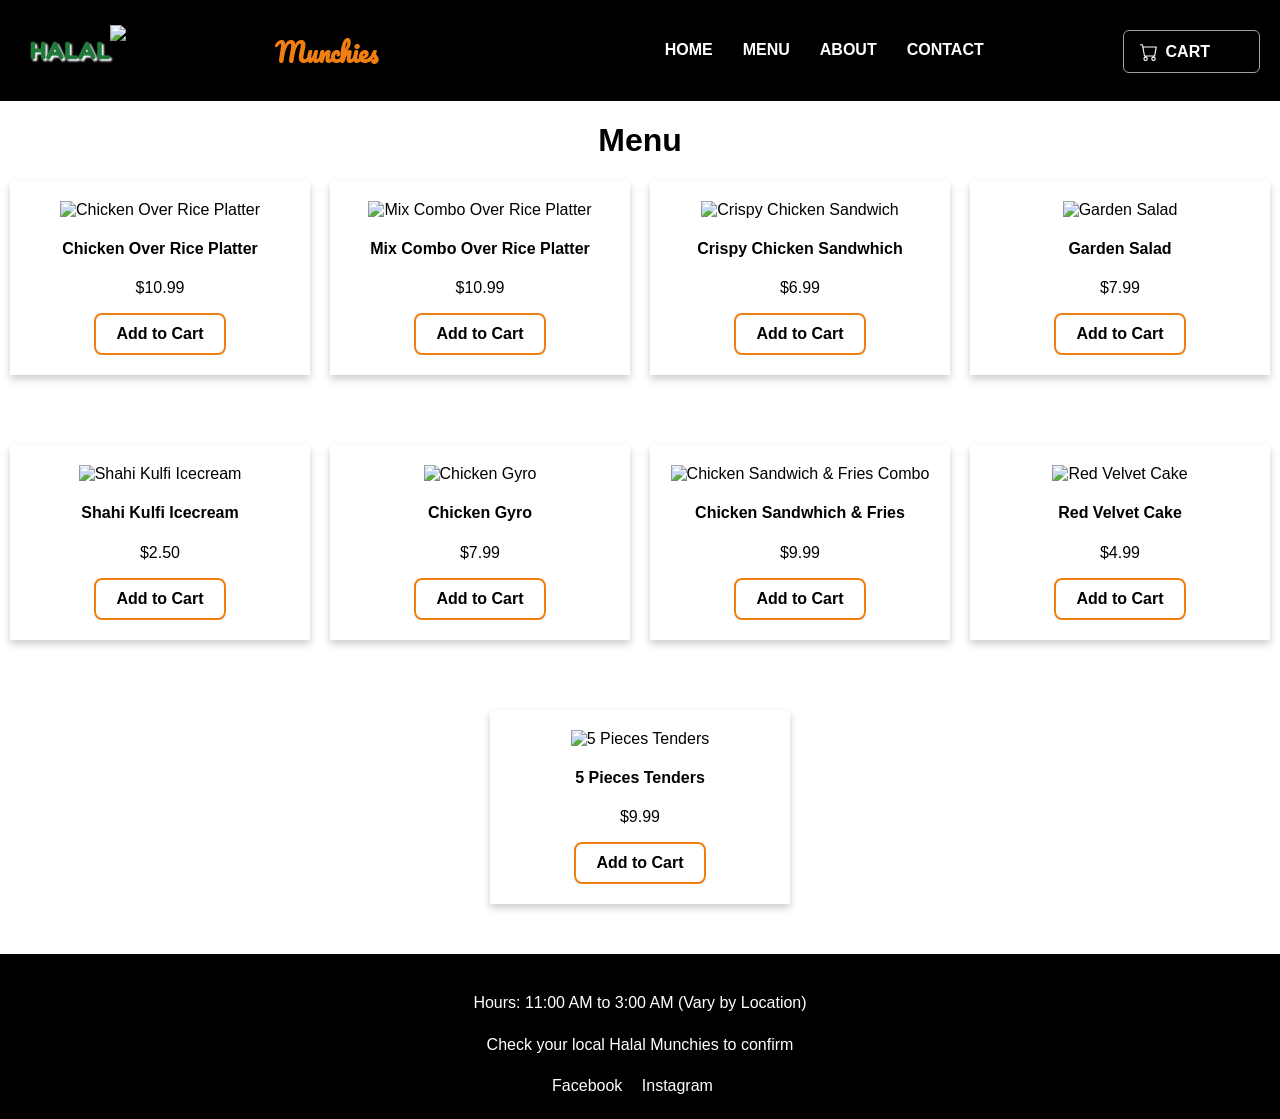
==== menu.html @ 19b65c73 "Hw 2" ====
<!DOCTYPE html>
<html>
<head>
<meta charset="UTF-8">
<meta name="viewport" content="width=device-width, initial-scale=1.0">
<title>Menu</title>
<link rel="stylesheet" href="style.css">
<link href="https://fonts.googleapis.com/css2?family=Fredoka:wght@600&display=swap" rel="stylesheet">
<link href="https://fonts.googleapis.com/css2?family=Pacifico&display=swap" rel="stylesheet">

</head>

<body>

<header>
<div class="brand">
  <h1 class="halal">HALAL</h1>
  <img src="image/Halal munchies logo.png" alt="Halal Munchies Logo" class ="logo">
  <h1 class="munchies">Munchies</h1>
</div>

<button class="nav-toggle" onclick="toggleNav()">&#9776;</button>

<nav style="display:flex;align-items:center;margin:0 auto;">
<a href="index.html">HOME</a>
<a href="menu.html">MENU</a>
<a href="about.html">ABOUT</a>
<a href="contact.html">CONTACT</a>
</nav>

<button class="cart-btn" onclick="openCart()"> 
  <svg xmlns="http://www.w3.org/2000/svg" width="16" height="16" fill="currentColor" class="bi bi-cart" viewBox="0 0 16 16">
  <path d="M0 1.5A.5.5 0 0 1 .5 1H2a.5.5 0 0 1 .485.379L2.89 3H14.5a.5.5 0 0 1 .491.592l-1.5 8A.5.5 0 0 1 13 12H4a.5.5 0 0 1-.491-.408L2.01 3.607 1.61 2H.5a.5.5 0 0 1-.5-.5M3.102 4l1.313 7h8.17l1.313-7zM5 12a2 2 0 1 0 0 4 2 2 0 0 0 0-4m7 0a2 2 0 1 0 0 4 2 2 0 0 0 0-4m-7 1a1 1 0 1 1 0 2 1 1 0 0 1 0-2m7 0a1 1 0 1 1 0 2 1 1 0 0 1 0-2"/>
  </svg>
  CART 
  <span class="cart-count">0</span>
</button>
</header>

<div id="cartPanel" class="cart-panel">
  <div class="cart-header">
    <h2>ORDER SUMMARY</h2>
    <span onclick="closeCart()" class="close-btn">✖</span>
  </div>

  <div id="cartItems" class="cart-items">
    <p class="empty">Your cart is empty</p>
  </div>

  <div class="cart-footer">
    <p>Total: $<span id="total">0.00</span></p>
    <button class="checkout">Proceed to Checkout</button>
    <button style="background-color: rgba(143, 0, 0, 0.479);" onclick="clearCart()">Clear Cart</button>
  </div>
  </div>
</div>

<h1>Menu</h1>

<div class="card-wrapper">
<div class="card">
  <img src="image/chicken over rice platter.png" alt="Chicken Over Rice Platter">
  <div class="container">
    <h4><b>Chicken Over Rice Platter</b></h4> 
    <p>$10.99</p> 
    <button class="addbutton" onclick="addToCart('Chicken Over Rice Platter', 10.99)">Add to Cart</button>
  </div>
</div>

<div class="card">
  <img src="image/combo platter.png" alt="Mix Combo Over Rice Platter">
  <div class="container">
    <h4><b>Mix Combo Over Rice Platter</b></h4> 
    <p>$10.99</p> 
    <button class="addbutton" onclick="addToCart('Mix Combo Over Rice Platter', 10.99)">Add to Cart</button>
  </div>
</div>

<div class="card">
  <img src="image/chicken cheese burger.png" alt="Crispy Chicken Sandwich">
  <div class="container">
    <h4><b>Crispy Chicken Sandwhich</b></h4> 
    <p>$6.99</p> 
    <button class="addbutton" onclick="addToCart('Crispy Chicken Sandwhich', 6.99)">Add to Cart</button>
  </div>
</div>

<div class="card">
  <img src="image/Garden salad.png" alt="Garden Salad">
  <div class="container">
    <h4><b>Garden Salad</b></h4> 
    <p>$7.99</p> 
    <button class="addbutton" onclick="addToCart('Garden Salad', 7.99)">Add to Cart</button>
  </div>
</div>

<div class="card">
  <img src="image/icecream.png" alt="Shahi Kulfi Icecream" style="height: 210px;">
  <div class="container">
    <h4><b>Shahi Kulfi Icecream</b></h4> 
    <p>$2.50</p> 
    <button class="addbutton" onclick="addToCart('Shahi Kulfi Icecream', 2.50)">Add to Cart</button>
  </div>
</div>

<div class="card">
  <img src="image/chicken gyro.png" alt="Chicken Gyro">
  <div class="container">
    <h4><b>Chicken Gyro</b></h4> 
    <p>$7.99</p> 
    <button class="addbutton" onclick="addToCart('Chicken Gyro', 7.99)">Add to Cart</button>
  </div>
</div>

<div class="card">
  <img src="image/chicken sandwhich combo.jpeg" alt="Chicken Sandwich & Fries Combo">
  <div class="container">
    <h4><b>Chicken Sandwhich & Fries</b></h4> 
    <p>$9.99</p> 
    <button class="addbutton" onclick="addToCart('Chicken Sandwhich & Fries', 9.99)">Add to Cart</button>
  </div>
</div>

<div class="card">
  <img src="image/red velvet.jpeg" alt="Red Velvet Cake" style="height: 210px;">
  <div class="container">
    <h4><b>Red Velvet Cake</b></h4> 
    <p>$4.99</p> 
    <button class="addbutton" onclick="addToCart('Red Velvet Cake', 4.99)">Add to Cart</button>
  </div>
</div>

<div class="card">
  <img src="image/tenders.png" alt="5 Pieces Tenders">
  <div class="container">
    <h4><b>5 Pieces Tenders</b></h4> 
    <p>$9.99</p> 
    <button class="addbutton" onclick="addToCart('5 Pieces Tenders', 9.99)">Add to Cart</button>
  </div>
</div>
</div> 

<footer>
<p> Hours: 11:00 AM to 3:00 AM (Vary by Location)</p>
<p> Check your local Halal Munchies to confirm </p>
<a href="https://www.facebook.com/halalmunchiesny/">Facebook</a>
<a href="https://www.instagram.com/halalmunchies786/?hl=en">Instagram</a>
</footer>

<script>
function toggleNav() {
  const nav = document.querySelector('nav');
  nav.classList.toggle('open');
}

const navLinks = document.querySelectorAll('nav a');
navLinks.forEach(link =>
  link.addEventListener('click', () => document.querySelector('nav').classList.remove('open'))
);

let cart = [];
function openCart(){ document.getElementById("cartPanel").classList.add("open"); }
function closeCart(){ document.getElementById("cartPanel").classList.remove("open"); }

function addToCart(name, price){
  let item = cart.find(i => i.name === name);
  if(item){ item.quantity++; } 
  else { cart.push({name, price, quantity:1}); }
  updateCart();
}

function removeFromCart(name){
  cart = cart.filter(i => i.name !== name);
  updateCart();
}

function clearCart(){ cart=[]; updateCart(); }

function increaseQuantity(name){
  let item = cart.find(i => i.name === name);
  if(item){ item.quantity++; updateCart(); }
}

function decreaseQuantity(name){
  let item = cart.find(i => i.name === name);
  if(item){ 
    if(item.quantity>1){ item.quantity--; } 
    else { removeFromCart(name); }
    updateCart();
  }
}

function updateCart(){
  const cartItems = document.getElementById("cartItems");
  const totalDisplay = document.getElementById("total");
  const countDisplay = document.querySelector(".cart-count");

  cartItems.innerHTML="";
  let total=0;
  let totalItems=0;

  if(cart.length===0){
    cartItems.innerHTML="<p class='empty'>Your cart is empty</p>";
    if(totalDisplay) totalDisplay.textContent="0.00";
    countDisplay.classList.remove("visible");
    countDisplay.textContent="0";
    return;
  }

  cart.forEach(item => {
  total += item.price * item.quantity;
  totalItems += item.quantity;

  const div = document.createElement("div");
  div.classList.add("cart-item");
  div.innerHTML = `
    <div class="cart-item-info">
      <p>${item.name}</p>
    </div>
    <div class="cart-item-right">
      <div class="cart-item-price">$${item.price.toFixed(2)}</div>
      <div class="quantity-controls">
        <button onclick="decreaseQuantity('${item.name}')">−</button>
        <span>${item.quantity}</span>
        <button onclick="increaseQuantity('${item.name}')">+</button>
      </div>
      <button class="remove-btn" onclick="removeFromCart('${item.name}')">Remove</button>
    </div>
  `;
  cartItems.appendChild(div);
});

  countDisplay.textContent = totalItems;
  countDisplay.classList.add("visible");
  if(totalDisplay) totalDisplay.textContent = total.toFixed(2);
}
</script>
</body>
</html>
---- style.css ----
* { 
  box-sizing: border-box; 
}

html,body {
    font-family: Arial;
    margin: 0;
    padding: 0;
    overflow-x: hidden;  
    min-height: 100vh;
    scroll-behavior:smooth;
  }

header {
    display: flex;
    align-items: center;
    justify-content: space-between;   
    position: relative;
    top: 0;
    left: 0;
    width: 100%;
    background-color: black;
    padding: 10px;
    z-index: 1000;
    flex-wrap: wrap;
}

.brand {
    display: flex;
    align-items: center;                        
}

.munchies {
    font-family: 'Pacifico', cursive;
    font-size: 25px;
    color: #f07f13;
    margin-top: 20px;
    margin-right: auto;
}

.halal {
    font-family: 'Fredoka', sans-serif;
    font-size: 25px;
    color: #1f7a3b;
    margin-left: 20px;
    position: relative;
    text-shadow: 2px 2px 2px rgb(255, 255, 255);
}

.cart-panel {
  position: fixed;
  top: 0;
  right: -100%;
  width: 400px;
  height: 100%;
  background-color: #ffffff;                        
  transition: right 0.3s ease;
  display: flex;
  flex-direction: column;
  z-index: 1000;
  font-family: 'Fredoka', sans-serif;
}

.empty{
  text-align: center;
  color: #1f7a3b;
  font-size: 25px;
}

.cart-panel.open {
  right: 0;
}

.cart-header {
  background-color: #f07f13;
  border: 5px solid #090101;
  color: rgb(0, 0, 0);
  padding: 15px;
  display: flex;
  justify-content: space-between;
}

.cart-items { 
  flex: 1; 
  padding: 15px; 
  overflow-y: auto; 
  display: flex; 
  flex-direction: column; 
  gap: 10px; 
}

.cart-items > .cart-item {
  display: flex;
  justify-content: space-between;
  align-items: flex-start;
  background-color: #1f7a3aa3; 
  border-radius: 10px; 
  padding: 15px 20px;
  gap: 10px;
}

.cart-items div p { 
  margin: 0;
  font-size: 16px;
  font-weight: 500;
  color: black;
}

.cart-item-right {
  display: flex;
  flex-direction: column;
  align-items: flex-end; 
  gap: 5px;
}

.cart-item-price {
  font-weight: bold;
  font-size: 20px;
  color: black;
}

.quantity-controls { 
  display: flex;
  align-items: center;
  gap: 5px;
}

.quantity-controls button {
  width: 28px;
  height: 28px;
  background-color: #f07e13b6; 
  border: none; 
  border-radius: 6px; 
  cursor: pointer; 
  color: white; 
  font-weight: bold;
  transition: background 0.2s, transform 0.1s;
}

.quantity-controls button:hover { 
  background-color: #d46f0f; 
  transform: translateY(-1px); 
}

.quantity-controls span { 
  min-width: 20px;
  text-align: center;
  font-weight: 500;
}

.remove-btn { 
  background: black;
  color: #fff;
  border: none;
  padding: 4px 8px;
  border-radius: 4px;
  cursor: pointer;
  font-size: 12px;
  margin-top: 5px;
  transition: background 0.2s;
}

.remove-btn:hover { 
  background-color: #f07f13; 
  color: black;
}

.cart-footer {
  padding: 15px;
  border-top: 1px solid #ccc;
  display: flex;
  flex-direction: row; /* default desktop layout */
  justify-content: space-between;
  align-items: center;
  gap: 10px;
  flex-wrap: wrap; /* allow wrapping on smaller screens */
}

.cart-footer p {
  font-size: 16px;
  margin: 0;
  font-weight: bold;
}

.cart-footer button {
  padding: 10px;
  font-size: 16px;
  border: solid 1px white;
  background-color: black;
  color: white;
  border-radius: 6px;
  cursor: pointer;
  transition: background-color 0.3s, transform 0.2s;
  display: flex;
  flex-direction: column;  
  gap: 10px;
  width: 100%;
}

.cart-footer button:hover {
  background-color: #f07f13;
  color: black;
  transform: translateY(-1px);
}

.close-btn {
  cursor: pointer;
  font-size: 30px;

}
.cart-btn{
  position: absolute;
  top: 30px;  
  right: 20px; 
  z-index: 1100; 
  background: none;
  border: 1px solid rgba(255, 255, 255, 0.628);
  border-radius: 6px;
  cursor: pointer;
  color: white;
  display: flex;
  align-items: center;
  gap: 8px;
  padding: 8px 16px;
  font-weight: bold;
  font-size: 16px;
}

.cart-btn:hover{
  border:1px solid #f07f13;
}
.cart-btn svg {
    width: 18px;      
    height: 18px;
    fill: white;      
}
.cart-count{
  color: #fff;
  background-color: #1f7a3a97;
  width: 25px;
  height: 25px;
  border-radius: 50%;
  display: flex;
  align-items: center;
  justify-content: center;
  opacity: 0;
  transform: scale(0);
  transition: all 0.25s cubic-bezier(.4,0,.2,1);
}

.cart-count.visible{
  opacity:1;
  transform:scale(1);
}

.addbutton {
  display: inline-block;
  padding: 10px 20px;
  border: 2px solid #f07f13; 
  color: rgb(0, 0, 0);
  font-weight: bold;
  font-size: 16px;
  border-radius: 8px;
  cursor: pointer;
  background-color: white;
  transition: background-color 0.3s, transform 0.2s;
}

.addbutton:hover {
  transform: translateY(-2px);
  background-color: #f07f13;
}

.logo {
    height: 50px;
    max-width: 100%;
}

.nav-toggle {
    font-size: 28px;
    color: white;
    background: transparent;
    border: none;
    outline: none;
    -webkit-appearance: none;
    appearance: none;
    display: none; 
    margin-top: 10px;
    padding: 2px;
    line-height: 1;
    z-index: 20;
}

nav {
    display: flex;
}

nav a {
    color: white;
    font-size: 16px;
    padding: 10px 15px;
    text-decoration: none;
    text-align: center;
    font-weight: bold;
    margin: 0; 
}

nav a:hover { 
  background-color: #090101; 
  color: #f07f13; 
}

.hero-image {
    background-image: linear-gradient(rgba(0,0,0,.5),rgba(0,0,0,.5)), url("image/imagess.jpeg");
    height: 500px;
    background-position: center;
    background-repeat: no-repeat;
    background-size: cover;
    position: relative;
    padding:5px;
}
.hero-text {
    position: absolute;
    top: 40%;          
    left: 20%;         
    transform: translate(-50%, -50%);
    color: black;
    text-align: left;
    font-size: larger;       
}

.button {
    text-align: center;
    cursor: pointer; 
    text-decoration: none;
    display: inline-block;
    background-color: rgb(9, 1, 1);
    color: white;
    padding: 10px;
    font-size: large;
    border:1px solid rgba(255, 255, 255, 0.628);
    border-radius:6px;
}
.button:hover { 
  color: white;
  border: none;
  background-color: #f07f13; 
}

h1 { 
  text-align: center; 
}

a { 
  text-decoration: none; color: white; margin-right: 15px; 
}

a:hover { 
  color: #f07f13; 
}

footer {
    background: black;
    color: white;
    text-align: center;
    padding: 20px 0;
    line-height: 1.6;
    margin-top: 0;
}

  .gallery {
    text-align: center;
    padding: 20px;
  }

.slider {
  position: relative;
  width: 90%;
  margin: auto;
}

.viewport {
  overflow: hidden;
}

.slides {
  display: flex;
  transition: transform 0.5s ease-in-out;
}

.slide {
  min-width: 33.33%;
  padding: 10px;
  box-sizing: border-box;
}

.slide img {
  width: 100%;
  height: auto;       
  max-height: 250px;  
  object-fit: cover;
  border-radius: 15px;
  display: block;
}

button.prev, button.next {
  position: absolute;
  top: 50%;
  transform: translateY(-50%);
  width: 48px;
  height: 48px;
  border-radius: 50%;
  background-color: black; 
  color:#f07f13;          
  border: none;
  font-size: 28px;
  cursor: pointer;
  display: flex;
  align-items: center;
  justify-content: center;
  transition: background-color 0.3s ease;
  z-index: 10;
}

button.prev:hover, button.next:hover {
  background-color: transparent; 
  border: 2px solid #090101;
  color: black;              
}

button.prev{
  left: -5px;
}

button.next {
  right: -5px;
}

.dots {
  text-align: center;
  margin-top: 15px;
}

.dot {
  height: 12px;
  width: 12px;
  margin: 5px;
  background: #bbb;
  border-radius: 50%;
  display: inline-block;
  cursor: pointer;
}

.dot.active {
  background: #f07f13;
}

.p1 {
    text-align: center;
    width: 90%;
    margin: 10px auto;
    line-height: 1.9;
}

.card {
  box-shadow: 0 4px 8px 0 rgba(0,0,0,0.2);
  align-items: center;
  display: inline-block;
  gap: 15px;
  text-align: center;
  width: 300px;
  padding: 20px;
  margin-bottom: 50px;
}

.card img { 
  width: 100%; 
  height: auto; 
}

.card:hover {
   box-shadow: 0 8px 16px rgba(0,0,0,0.2); 
  }

iframe {
    width: 100%;
    max-width: 500px;
    height: 300px;
    margin: 20px auto;
    display: block;
}

form {
    display: flex;
    flex-direction: column;
    width: 100%;
    max-width: 500px;
    gap: 20px;
    margin: 20px auto;
}

input, textarea { 
  padding: 15px; width: 100%; 
}

.contact-wrapper {
  display: flex;
  justify-content: center;
  align-items: flex-start;
  gap: 40px;
  max-width: 1100px;
  margin: 40px auto;
  padding: 20px;       
}

.location-section, .contact-section {
  flex: 1;
  min-width: 300px;
  text-align: center;
  margin: 0 auto;
}

.location-section h3, .contact-section h3 {
    margin-bottom: 10px;
}

.card-wrapper{
    display: flex;
    flex-wrap: wrap;
    justify-content: center;
    gap: 20px;
}

.card-wrapper .card,
.contact-wrapper > section {
    display: block;
}

@media (max-width:1024px) {
    .hero-text {
        top: 40%;
        left: 25%;
        transform: translate(-50%, -50%);
        text-align: left;
    }
    .contact-wrapper {
        flex-direction: column;
        align-items: center;
    }

    .location-section,
    .contact-section {
        width: 100%;
    }    

  }

@media (max-width: 900px) {
  .slide { 
    flex: 0 0 calc(100% / 2); 
  }
  .cart-btn {
      right: 5px;
      padding: 5px;
      top: 32px;
      border: none;
    }
}

@media (max-width:768px){
  .contact-wrapper {
    flex-direction: column;
    max-width: 100%;
  }
  
  .location-section, .contact-section {
    min-width: auto;
  }

  .hero-text {
    top: 50%;
    left: 50%;
    transform: translate(-50%, -50%);
    text-align: center;
    color:rgb(232, 225, 216);
  }

  .nav-toggle {
    display: block;
  }

  nav {
    position: absolute;
    top: 100%;
    left: 0;
    width: 100%;
    flex-direction: column;
    background: black;
    max-height: 0;
    overflow: hidden;
    transition: max-height 0.3s ease;
  }

  nav.open {
    max-height: 500px;
  }

  .cart-btn {
    position: absolute;
    top: 40px;
    right: 70px;
    font-size: 14px;
    padding: 6px 12px;
  }

  .cart-count {
    width: 22px;
    height: 22px;
    font-size: 12px;
  }
}

@media (max-width: 600px) {
  .slide { 
    flex: 0 0 100%; 
  }
}

@media (max-width: 480px) {
  .cart-panel {
    width: 100%;
    max-width: 100%;
  }
  .cart-btn {
    padding: 6px;
    font-size: 0;       
    gap: 0;
    width: 50px;        
    height: 50px;
    top:4px;
    right: -10px;
    border: none;
    justify-content: center;
    position: relative; 
  }

  .cart-btn svg {
    width: 30px;
    height: 30px;
    fill: white;
  }

  .cart-count {
    width: 18px;
    height: 18px;
    font-size: 12px;
    line-height: 18px;
    top: -5px;
    right: -5px;
    position: absolute;  
  }

  header {
    justify-content: space-between;
    flex-wrap: nowrap;
    padding: 8px 10px;
  }

  .nav-toggle {
    order: 2;   
  }

  .cart-btn {
    order: 1;   
  }
}

@media (max-width: 375px) {
  .cart-panel {
    width: 100%;
    max-width: 100%;
  }

  .cart-btn {
    width: 38px;
    height: 38px;
    padding: 4px;
    font-size: 0;          
    gap: 0;
    justify-content: center;
    position: relative;   
  }

  .cart-btn svg {
    width: 20px;
    height: 20px;
  }

  .cart-count {
    width: 16px;
    height: 16px;
    font-size: 10px;
    line-height: 16px;
    top: -4px;
    right: -4px;
    position: absolute;
  }

  .nav-toggle {
    margin-left: 8px;       
  }
}
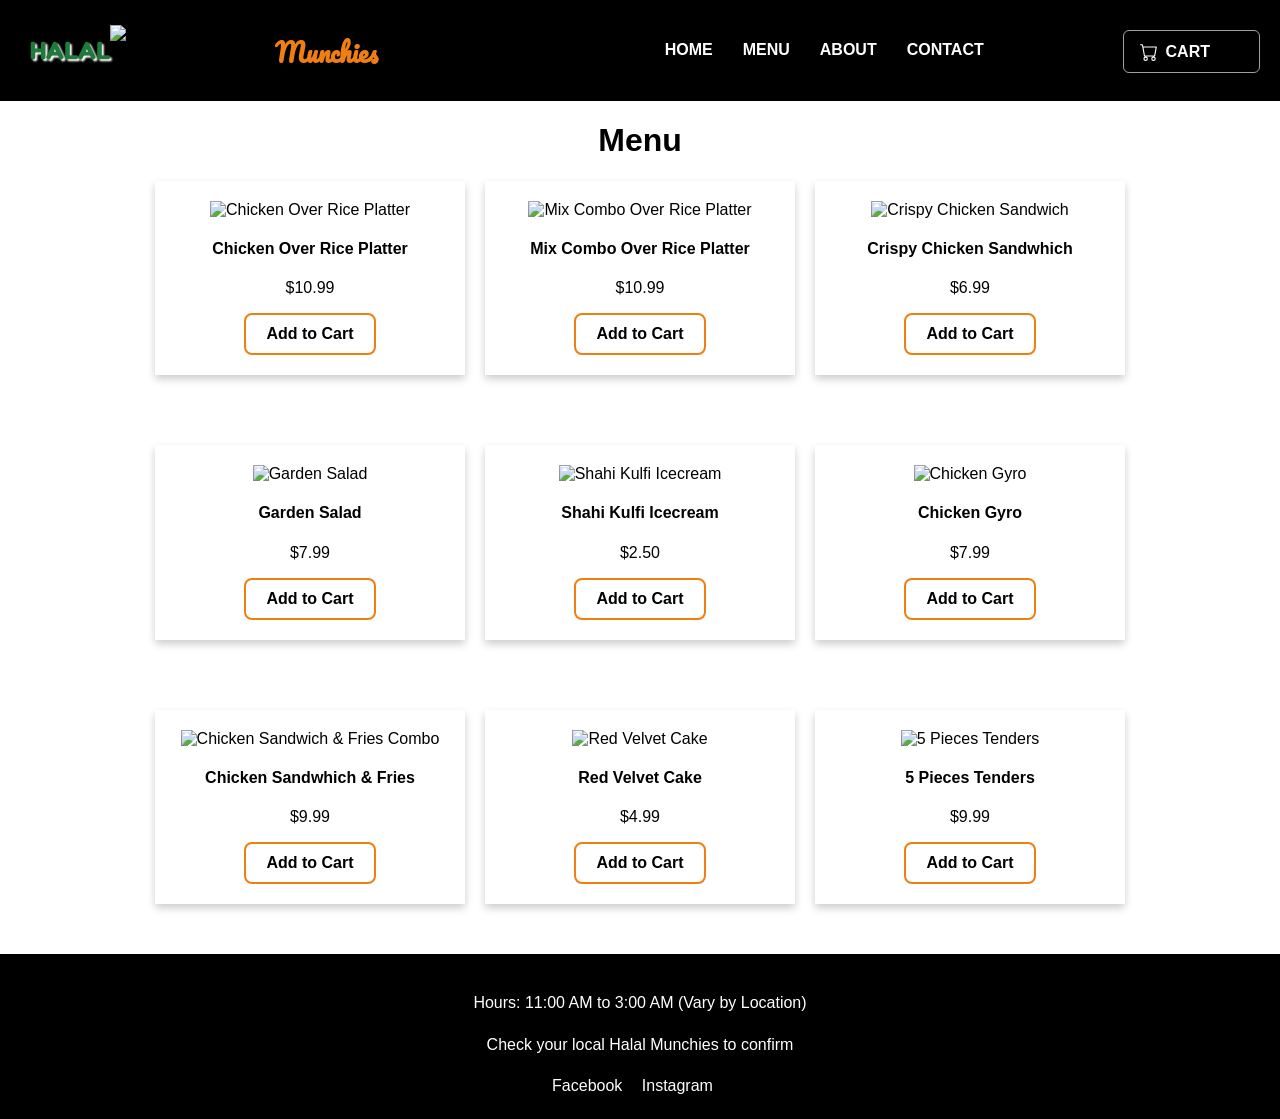
==== commit d050559c: "Hw 2 changes" ====
--- a/menu.html
+++ b/menu.html
@@ -37,6 +37,7 @@
 </button>
 </header>
 
+<main>
 <div id="cartPanel" class="cart-panel">
   <div class="cart-header">
     <h2>ORDER SUMMARY</h2>
@@ -139,6 +140,7 @@
   </div>
 </div>
 </div> 
+</main>
 
 <footer>
 <p> Hours: 11:00 AM to 3:00 AM (Vary by Location)</p>
--- a/style.css
+++ b/style.css
@@ -9,6 +9,8 @@
     overflow-x: hidden;  
     min-height: 100vh;
     scroll-behavior:smooth;
+    display: flex;
+    flex-direction: column;
   }
 
 header {
@@ -169,11 +171,11 @@
   padding: 15px;
   border-top: 1px solid #ccc;
   display: flex;
-  flex-direction: row; /* default desktop layout */
+  flex-direction: row; 
   justify-content: space-between;
   align-items: center;
   gap: 10px;
-  flex-wrap: wrap; /* allow wrapping on smaller screens */
+  flex-wrap: wrap; 
 }
 
 .cart-footer p {
@@ -368,6 +370,10 @@
     margin-top: 0;
 }
 
+main{
+  flex: 1;
+}
+
   .gallery {
     text-align: center;
     padding: 20px;
@@ -468,7 +474,7 @@
   display: inline-block;
   gap: 15px;
   text-align: center;
-  width: 300px;
+  width: 310px;
   padding: 20px;
   margin-bottom: 50px;
 }
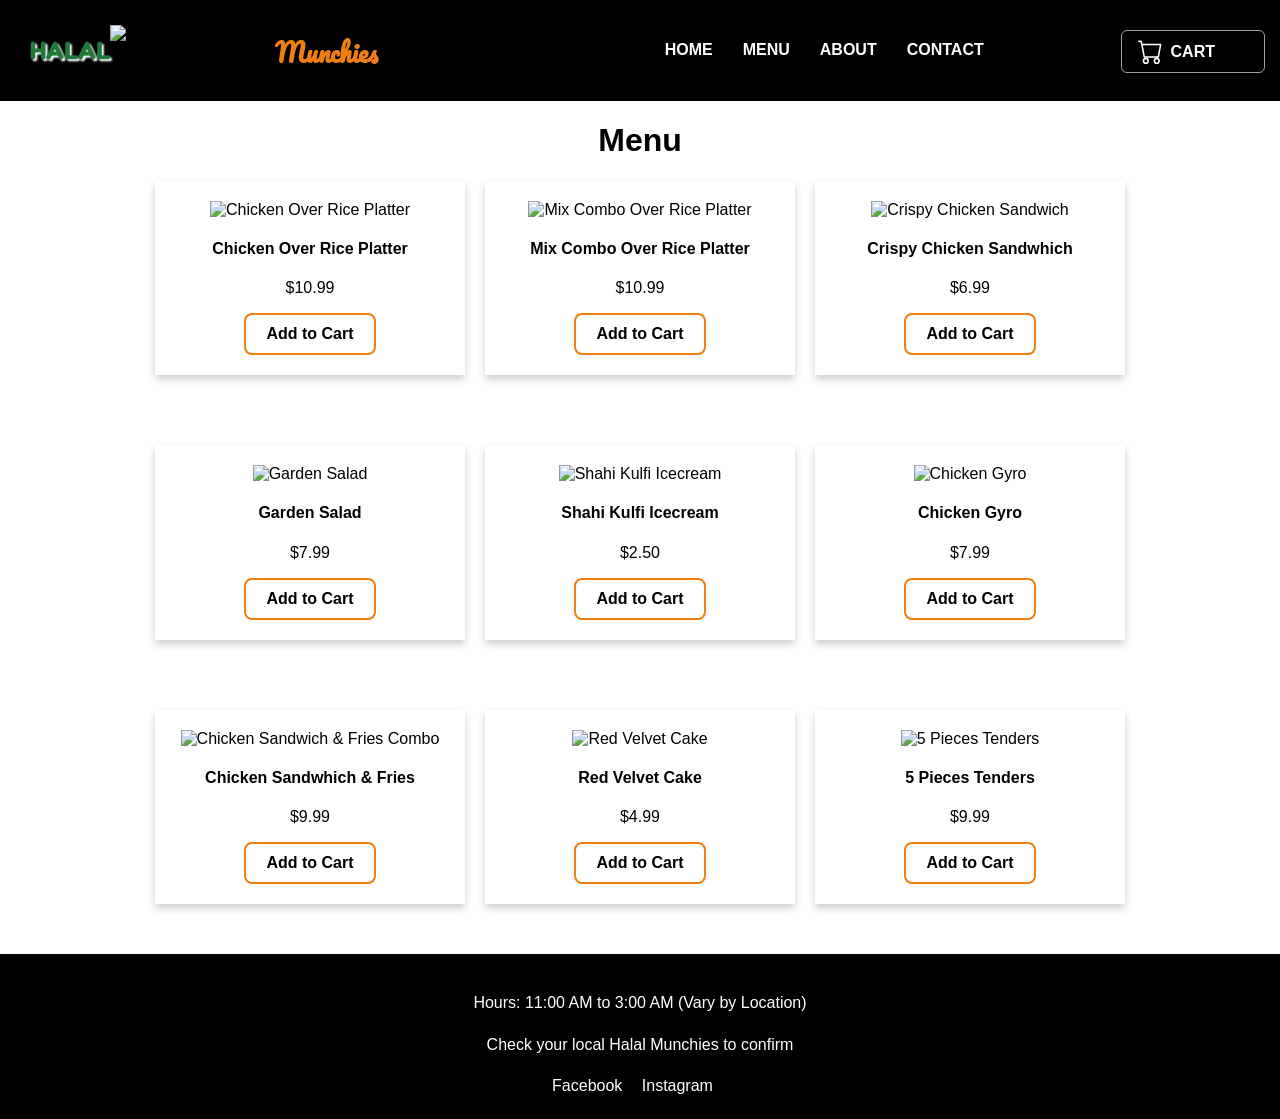
==== commit c378bede: "Hw 2 changes" ====
--- a/menu.html
+++ b/menu.html
@@ -214,21 +214,27 @@
   totalItems += item.quantity;
 
   const div = document.createElement("div");
-  div.classList.add("cart-item");
+  div.className = "cart-item";
+
   div.innerHTML = `
-    <div class="cart-item-info">
+    <div>
       <p>${item.name}</p>
+      <small>$${item.price} each</small>
     </div>
+
     <div class="cart-item-right">
-      <div class="cart-item-price">$${item.price.toFixed(2)}</div>
+      <div class="cart-item-price">$${(item.price * item.quantity).toFixed(2)}</div>
+
       <div class="quantity-controls">
         <button onclick="decreaseQuantity('${item.name}')">−</button>
         <span>${item.quantity}</span>
         <button onclick="increaseQuantity('${item.name}')">+</button>
       </div>
+
       <button class="remove-btn" onclick="removeFromCart('${item.name}')">Remove</button>
     </div>
   `;
+  
   cartItems.appendChild(div);
 });
 
--- a/style.css
+++ b/style.css
@@ -213,7 +213,7 @@
 .cart-btn{
   position: absolute;
   top: 30px;  
-  right: 20px; 
+  right: 15px; 
   z-index: 1100; 
   background: none;
   border: 1px solid rgba(255, 255, 255, 0.628);
@@ -232,8 +232,8 @@
   border:1px solid #f07f13;
 }
 .cart-btn svg {
-    width: 18px;      
-    height: 18px;
+    width: 25px;      
+    height: 25px;
     fill: white;      
 }
 .cart-count{
@@ -565,6 +565,14 @@
   .slide { 
     flex: 0 0 calc(100% / 2); 
   }
+  nav {
+        justify-content:center; 
+        padding-left: 20px;          
+    }
+
+    nav a {
+        margin-left: -10px;          
+    }
   .cart-btn {
       right: 5px;
       padding: 5px;
@@ -613,7 +621,7 @@
 
   .cart-btn {
     position: absolute;
-    top: 40px;
+    top: 35px;
     right: 70px;
     font-size: 14px;
     padding: 6px 12px;
@@ -648,6 +656,7 @@
     border: none;
     justify-content: center;
     position: relative; 
+    gap: 4px;
   }
 
   .cart-btn svg {
@@ -698,17 +707,17 @@
   }
 
   .cart-btn svg {
-    width: 20px;
-    height: 20px;
+    width: 25px;
+    height: 25px;
   }
 
   .cart-count {
-    width: 16px;
-    height: 16px;
+    width: 14px;
+    height: 14px;
     font-size: 10px;
     line-height: 16px;
-    top: -4px;
-    right: -4px;
+    top: -6px;
+    right: 0px;
     position: absolute;
   }
 
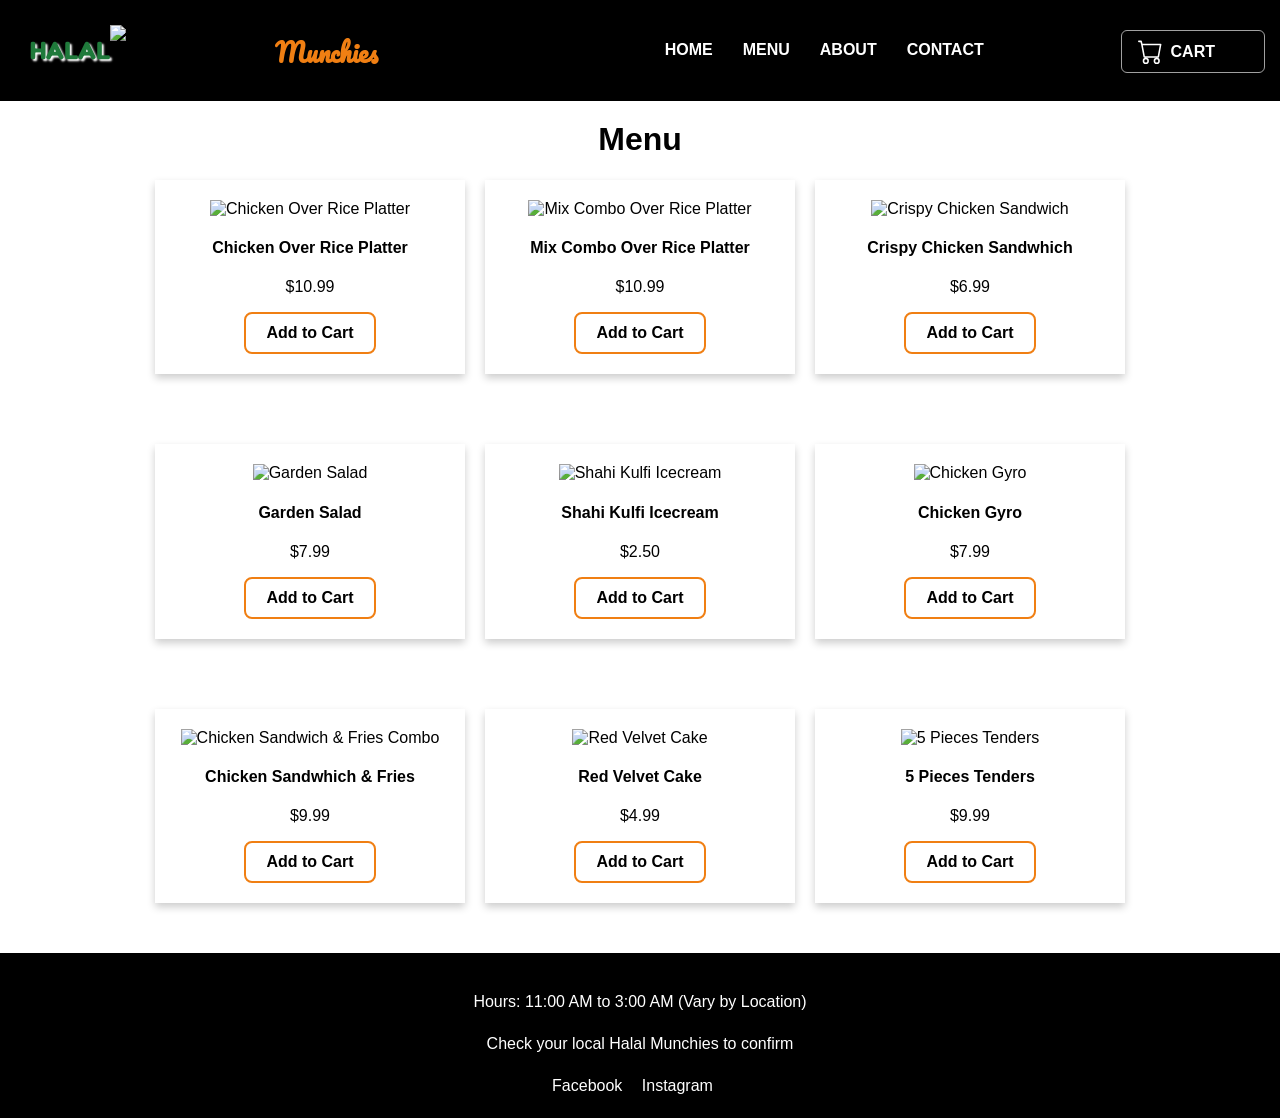
==== commit f6d784b8: "Hw 2 changes" ====
--- a/menu.html
+++ b/menu.html
@@ -140,6 +140,10 @@
   </div>
 </div>
 </div> 
+
+<div id="overlay" onclick="closeCart()"></div>
+
+<div id="cart-notification">Item added to cart!</div>
 </main>
 
 <footer>
@@ -151,97 +155,132 @@
 
 <script>
 function toggleNav() {
-  const nav = document.querySelector('nav');
-  nav.classList.toggle('open');
-}
-
-const navLinks = document.querySelectorAll('nav a');
-navLinks.forEach(link =>
-  link.addEventListener('click', () => document.querySelector('nav').classList.remove('open'))
-);
+      const nav = document.querySelector('nav');
+      nav.classList.toggle('open');
+    }
+
+    const navLinks = document.querySelectorAll('nav a');
+    navLinks.forEach(link =>
+      link.addEventListener('click', () => document.querySelector('nav').classList.remove('open'))
+    );
 
 let cart = [];
-function openCart(){ document.getElementById("cartPanel").classList.add("open"); }
-function closeCart(){ document.getElementById("cartPanel").classList.remove("open"); }
-
-function addToCart(name, price){
+
+function openCart() {
+  document.getElementById("cartPanel").classList.add("open");
+  document.getElementById("overlay").classList.add("show");
+}
+
+function closeCart() {
+  document.getElementById("cartPanel").classList.remove("open");
+  document.getElementById("overlay").classList.remove("show");
+}
+
+function addToCart(name, price) {
   let item = cart.find(i => i.name === name);
-  if(item){ item.quantity++; } 
-  else { cart.push({name, price, quantity:1}); }
+
+  if (item) {
+    item.quantity++;
+  } else {
+    cart.push({ name, price, quantity: 1 });
+  }
+
   updateCart();
-}
-
-function removeFromCart(name){
+  showToast(`${name} added to cart`);
+}
+
+function removeFromCart(name) {
   cart = cart.filter(i => i.name !== name);
   updateCart();
 }
 
-function clearCart(){ cart=[]; updateCart(); }
-
-function increaseQuantity(name){
+function changeQuantity(name, amount) {
   let item = cart.find(i => i.name === name);
-  if(item){ item.quantity++; updateCart(); }
-}
-
-function decreaseQuantity(name){
-  let item = cart.find(i => i.name === name);
-  if(item){ 
-    if(item.quantity>1){ item.quantity--; } 
-    else { removeFromCart(name); }
+
+  if (!item) return;
+
+  item.quantity += amount;
+
+  if (item.quantity <= 0) {
+    removeFromCart(name);
+  } else {
     updateCart();
   }
 }
 
-function updateCart(){
+function clearCart() {
+  cart = [];
+  updateCart();
+}
+
+function updateCart() {
   const cartItems = document.getElementById("cartItems");
   const totalDisplay = document.getElementById("total");
   const countDisplay = document.querySelector(".cart-count");
 
-  cartItems.innerHTML="";
-  let total=0;
-  let totalItems=0;
-
-  if(cart.length===0){
-    cartItems.innerHTML="<p class='empty'>Your cart is empty</p>";
-    if(totalDisplay) totalDisplay.textContent="0.00";
+  let total = 0;
+  let totalItems = 0;
+
+
+  if (cart.length === 0) {
+    cartItems.innerHTML = "<p class='empty'>Your cart is empty</p>";
+    totalDisplay.textContent = "0.00";
+    countDisplay.textContent = "0";
     countDisplay.classList.remove("visible");
-    countDisplay.textContent="0";
     return;
   }
 
+
+  cartItems.innerHTML = "";
+
   cart.forEach(item => {
-  total += item.price * item.quantity;
-  totalItems += item.quantity;
-
-  const div = document.createElement("div");
-  div.className = "cart-item";
-
-  div.innerHTML = `
-    <div>
-      <p>${item.name}</p>
-      <small>$${item.price} each</small>
-    </div>
-
-    <div class="cart-item-right">
-      <div class="cart-item-price">$${(item.price * item.quantity).toFixed(2)}</div>
-
-      <div class="quantity-controls">
-        <button onclick="decreaseQuantity('${item.name}')">−</button>
-        <span>${item.quantity}</span>
-        <button onclick="increaseQuantity('${item.name}')">+</button>
+    total += item.price * item.quantity;
+    totalItems += item.quantity;
+
+    const div = document.createElement("div");
+    div.className = "cart-item";
+
+    div.innerHTML = `
+      <div>
+        <p>${item.name}</p>
       </div>
 
-      <button class="remove-btn" onclick="removeFromCart('${item.name}')">Remove</button>
-    </div>
-  `;
-  
-  cartItems.appendChild(div);
-});
-
+      <div class="cart-item-right">
+        <div class="cart-item-price">
+          $${(item.price * item.quantity).toFixed(2)}
+        </div>
+
+        <div class="quantity-controls">
+          <button onclick="changeQuantity('${item.name}', -1)">−</button>
+          <span>${item.quantity}</span>
+          <button onclick="changeQuantity('${item.name}', 1)">+</button>
+        </div>
+
+        <button class="remove-btn" onclick="removeFromCart('${item.name}')">
+          Remove
+        </button>
+      </div>
+    `;
+
+    cartItems.appendChild(div);
+  });
+
+  totalDisplay.textContent = total.toFixed(2);
   countDisplay.textContent = totalItems;
   countDisplay.classList.add("visible");
-  if(totalDisplay) totalDisplay.textContent = total.toFixed(2);
-}
+}
+
+function showToast(message) {
+  const toast = document.getElementById("cart-notification");
+  toast.textContent = message;
+  toast.classList.add("show");
+
+  setTimeout(() => {
+    toast.classList.remove("show");
+  }, 2000);
+}
+
 </script>
+
 </body>
 </html>
--- a/style.css
+++ b/style.css
@@ -7,17 +7,20 @@
     margin: 0;
     padding: 0;
     overflow-x: hidden;  
-    min-height: 100vh;
     scroll-behavior:smooth;
+  }
+
+  body {
     display: flex;
     flex-direction: column;
+     min-height: 100vh;
   }
 
 header {
     display: flex;
     align-items: center;
     justify-content: space-between;   
-    position: relative;
+    position: fixed;
     top: 0;
     left: 0;
     width: 100%;
@@ -74,12 +77,14 @@
 }
 
 .cart-header {
-  background-color: #f07f13;
-  border: 5px solid #090101;
-  color: rgb(0, 0, 0);
+  background: linear-gradient(135deg, #f07f13, #ff9a2f);
+  border: 2px solid black;
+  color: black;
   padding: 15px;
   display: flex;
   justify-content: space-between;
+  align-items: center;
+  letter-spacing: 0.5px;
 }
 
 .cart-items { 
@@ -97,7 +102,7 @@
   align-items: flex-start;
   background-color: #1f7a3aa3; 
   border-radius: 10px; 
-  padding: 15px 20px;
+  padding: 10px 20px;
   gap: 10px;
 }
 
@@ -253,6 +258,24 @@
 .cart-count.visible{
   opacity:1;
   transform:scale(1);
+}
+
+#overlay {
+  position: fixed;
+  top: 0;
+  left: 0;
+  width: 100%;
+  height: 100%;
+  background: rgba(0,0,0,0.5);
+  opacity: 0;
+  visibility: hidden;
+  transition: 0.3s;
+  z-index: 5;
+}
+
+#overlay.show {
+  opacity: 1;
+  visibility: visible;
 }
 
 .addbutton {
@@ -279,22 +302,25 @@
 }
 
 .nav-toggle {
-    font-size: 28px;
-    color: white;
-    background: transparent;
-    border: none;
-    outline: none;
-    -webkit-appearance: none;
-    appearance: none;
-    display: none; 
-    margin-top: 10px;
-    padding: 2px;
-    line-height: 1;
-    z-index: 20;
+  font-size: 25px;
+  color: white;
+  background: transparent;
+  border: none;
+  outline: none;
+  -webkit-appearance: none;
+  appearance: none;
+  display: none; 
+  margin-top: 10px;
+  padding: 2px;
+  line-height: 1;
+  z-index: 20;
+  width: 25px;
+  height: 25px;
+  cursor: pointer;
 }
 
 nav {
-    display: flex;
+  display: flex;
 }
 
 nav a {
@@ -354,7 +380,9 @@
 }
 
 a { 
-  text-decoration: none; color: white; margin-right: 15px; 
+  text-decoration: none; 
+  color: white; 
+  margin-right: 15px; 
 }
 
 a:hover { 
@@ -371,6 +399,7 @@
 }
 
 main{
+  margin-top: 100px;
   flex: 1;
 }
 
@@ -477,6 +506,33 @@
   width: 310px;
   padding: 20px;
   margin-bottom: 50px;
+  transition: transform 0.3s;
+}
+
+#cart-notification {
+  position: fixed;
+  bottom: 32px;
+  left: 50%;
+  transform: translateX(-50%) translateY(16px);
+  background: rgba(9, 1, 1, 0.85); 
+  color: #f07f13; 
+  font-size: 0.875rem; 
+  padding: 12px 28px;
+  border-radius: 40px;
+  border: 2px solid rgba(240, 126, 19, 0.7);
+  opacity: 0;
+  pointer-events: none;
+  transition: all 0.4s cubic-bezier(0.4, 0, 0.2, 1);
+  z-index: 2000;
+  max-width: 90%; 
+  text-align: center;
+  word-wrap: break-word;
+  font-family: 'Fredoka', sans-serif;
+}
+
+#cart-notification.show {
+  opacity: 1;
+  transform: translateX(-50%) translateY(0);
 }
 
 .card img { 
@@ -485,7 +541,8 @@
 }
 
 .card:hover {
-   box-shadow: 0 8px 16px rgba(0,0,0,0.2); 
+   box-shadow: 0 8px 16px rgba(0,0,0,0.2);
+   transform: translateY(-5px); 
   }
 
 iframe {
@@ -506,7 +563,8 @@
 }
 
 input, textarea { 
-  padding: 15px; width: 100%; 
+  padding: 15px; 
+  width: 100%; 
 }
 
 .contact-wrapper {
@@ -543,52 +601,45 @@
 }
 
 @media (max-width:1024px) {
-    .hero-text {
-        top: 40%;
-        left: 25%;
-        transform: translate(-50%, -50%);
-        text-align: left;
-    }
-    .contact-wrapper {
-        flex-direction: column;
-        align-items: center;
-    }
-
-    .location-section,
-    .contact-section {
-        width: 100%;
-    }    
-
-  }
-
-@media (max-width: 900px) {
-  .slide { 
-    flex: 0 0 calc(100% / 2); 
-  }
-  nav {
-        justify-content:center; 
-        padding-left: 20px;          
-    }
-
-    nav a {
-        margin-left: -10px;          
-    }
-  .cart-btn {
-      right: 5px;
-      padding: 5px;
-      top: 32px;
-      border: none;
-    }
-}
-
-@media (max-width:768px){
+  .hero-text {
+    top: 40%;
+    left: 25%;
+    transform: translate(-50%, -50%);
+    text-align: left;
+  }
+
   .contact-wrapper {
     flex-direction: column;
-    max-width: 100%;
-  }
-  
-  .location-section, .contact-section {
-    min-width: auto;
+    align-items: center;
+  }
+
+  .location-section,
+  .contact-section {
+    width: 100%;
+  }
+}
+
+@media (max-width: 910px) {
+  .slide { 
+    flex: 0 0 50%; 
+  }
+
+  nav {
+    justify-content: center;
+  }
+
+  .cart-btn {
+    right: 5px;
+    padding: 5px;
+    font-size: 14px;
+    top: 32px;
+    border: none;
+  }
+}
+
+@media (max-width:830px){
+  .contact-wrapper {
+    flex-direction: column;
   }
 
   .hero-text {
@@ -596,7 +647,7 @@
     left: 50%;
     transform: translate(-50%, -50%);
     text-align: center;
-    color:rgb(232, 225, 216);
+    color: rgb(232, 225, 216);
   }
 
   .nav-toggle {
@@ -620,10 +671,8 @@
   }
 
   .cart-btn {
-    position: absolute;
     top: 35px;
     right: 70px;
-    font-size: 14px;
     padding: 6px 12px;
   }
 
@@ -643,86 +692,107 @@
 @media (max-width: 480px) {
   .cart-panel {
     width: 100%;
-    max-width: 100%;
-  }
+  }
+
+  main{
+    margin-top: 96px;
+  }
+
   .cart-btn {
+    width: 50px;
+    height: 50px;
     padding: 6px;
-    font-size: 0;       
-    gap: 0;
-    width: 50px;        
-    height: 50px;
-    top:4px;
-    right: -10px;
+    top: 28px;
+    right: 50px;
+    font-size: 0;
     border: none;
     justify-content: center;
-    position: relative; 
-    gap: 4px;
   }
 
   .cart-btn svg {
-    width: 30px;
-    height: 30px;
-    fill: white;
+    width: 25px;
+    height: 25px;
   }
 
   .cart-count {
     width: 18px;
     height: 18px;
     font-size: 12px;
-    line-height: 18px;
     top: -5px;
     right: -5px;
-    position: absolute;  
+    position: absolute;
   }
 
   header {
-    justify-content: space-between;
     flex-wrap: nowrap;
     padding: 8px 10px;
   }
 
   .nav-toggle {
-    order: 2;   
+    order: 2;
   }
 
   .cart-btn {
-    order: 1;   
+    order: 1;
+  }
+
+  #cart-notification {
+    font-size: 0.75rem;  
+    padding: 10px 20px;  
+    bottom: 20px;        
   }
 }
 
 @media (max-width: 375px) {
-  .cart-panel {
-    width: 100%;
-    max-width: 100%;
+  header {
+    padding: 6px 8px;
+  }
+
+  .munchies {
+    font-size: 20px;
+    margin-top: 12px;
+  }
+
+  .halal {
+    font-size: 20px;
+    margin-left: 10px;
+  }
+
+  main{
+    margin-top: 70px;
   }
 
   .cart-btn {
-    width: 38px;
-    height: 38px;
-    padding: 4px;
-    font-size: 0;          
-    gap: 0;
-    justify-content: center;
-    position: relative;   
-  }
-
-  .cart-btn svg {
-    width: 25px;
-    height: 25px;
+    width: 36px;
+    height: 36px;
+    padding: 3px;
+    top: 21px;
+    right: 40px;
   }
 
   .cart-count {
-    width: 14px;
-    height: 14px;
+    width: 16px;
+    height: 16px;
     font-size: 10px;
-    line-height: 16px;
-    top: -6px;
-    right: 0px;
-    position: absolute;
   }
 
   .nav-toggle {
-    margin-left: 8px;       
-  }
-}
-
+    font-size: 24px;
+    width: 30px;
+    height: 30px;
+  }
+
+  .hero-text {
+    left: 50%;
+    top: 55%;
+    transform: translate(-50%, -50%);
+    text-align: center;
+    color: rgb(232, 225, 216);
+  }
+
+  .card {
+    width: 280px;
+    padding: 15px;
+    margin-bottom: 40px;
+  }
+}
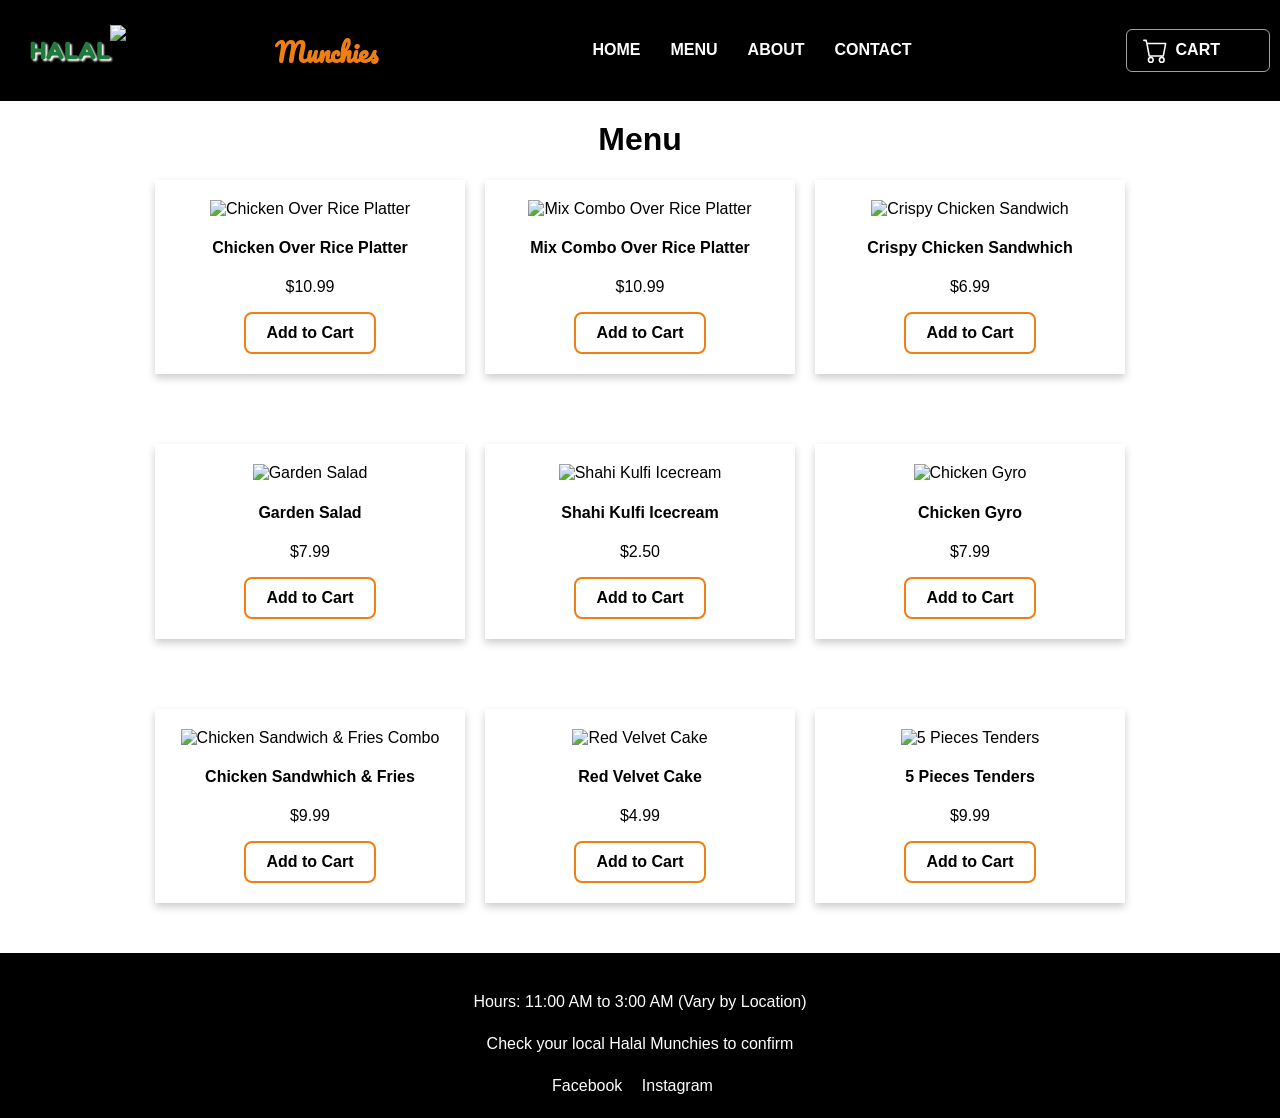
==== commit a3305f9e: "Hw 2 changes" ====
--- a/menu.html
+++ b/menu.html
@@ -19,8 +19,6 @@
   <h1 class="munchies">Munchies</h1>
 </div>
 
-<button class="nav-toggle" onclick="toggleNav()">&#9776;</button>
-
 <nav style="display:flex;align-items:center;margin:0 auto;">
 <a href="index.html">HOME</a>
 <a href="menu.html">MENU</a>
@@ -35,13 +33,15 @@
   CART 
   <span class="cart-count">0</span>
 </button>
+<button class="nav-toggle" onclick="toggleNav()">&#9776;</button>
+
 </header>
 
 <main>
 <div id="cartPanel" class="cart-panel">
   <div class="cart-header">
     <h2>ORDER SUMMARY</h2>
-    <span onclick="closeCart()" class="close-btn">✖</span>
+    <span onclick="closeCart()" class="close-btn">✕</span>
   </div>
 
   <div id="cartItems" class="cart-items">
@@ -283,4 +283,4 @@
 </script>
 
 </body>
-</html>
+</html>
--- a/style.css
+++ b/style.css
@@ -13,7 +13,7 @@
   body {
     display: flex;
     flex-direction: column;
-     min-height: 100vh;
+    min-height: 100vh;
   }
 
 header {
@@ -27,7 +27,7 @@
     background-color: black;
     padding: 10px;
     z-index: 1000;
-    flex-wrap: wrap;
+    flex-wrap: nowrap;
 }
 
 .brand {
@@ -176,17 +176,18 @@
   padding: 15px;
   border-top: 1px solid #ccc;
   display: flex;
-  flex-direction: row; 
-  justify-content: space-between;
-  align-items: center;
+  flex-direction: column; 
+  align-items: center;    
+  justify-content: center; 
   gap: 10px;
-  flex-wrap: wrap; 
+  width: 100%;
 }
 
 .cart-footer p {
   font-size: 16px;
   margin: 0;
   font-weight: bold;
+  width: 100%;
 }
 
 .cart-footer button {
@@ -196,12 +197,13 @@
   background-color: black;
   color: white;
   border-radius: 6px;
+  transition: background-color 0.3s, transform 0.2s;
   cursor: pointer;
-  transition: background-color 0.3s, transform 0.2s;
-  display: flex;
-  flex-direction: column;  
-  gap: 10px;
-  width: 100%;
+  display: flex;
+  justify-content: center;
+  align-items: center;
+  text-align: center;
+  width: 100%; 
 }
 
 .cart-footer button:hover {
@@ -212,13 +214,16 @@
 
 .close-btn {
   cursor: pointer;
-  font-size: 30px;
-
-}
+  font-size: 30px; 
+  color: black; 
+  font-weight:bolder;
+  display: inline-block;
+}
+
 .cart-btn{
-  position: absolute;
-  top: 30px;  
-  right: 15px; 
+  position: relative;
+  top: unset;  
+  right: unset; 
   z-index: 1100; 
   background: none;
   border: 1px solid rgba(255, 255, 255, 0.628);
@@ -302,7 +307,7 @@
 }
 
 .nav-toggle {
-  font-size: 25px;
+  font-size: 24px;
   color: white;
   background: transparent;
   border: none;
@@ -310,12 +315,12 @@
   -webkit-appearance: none;
   appearance: none;
   display: none; 
-  margin-top: 10px;
-  padding: 2px;
+  margin-left: 15px;
+  padding: 0px;
   line-height: 1;
   z-index: 20;
-  width: 25px;
-  height: 25px;
+  width: 40px;
+  height: 40px;
   cursor: pointer;
 }
 
@@ -619,7 +624,7 @@
   }
 }
 
-@media (max-width: 910px) {
+@media (max-width: 900px) {
   .slide { 
     flex: 0 0 50%; 
   }
@@ -629,15 +634,16 @@
   }
 
   .cart-btn {
-    right: 5px;
     padding: 5px;
-    font-size: 14px;
-    top: 32px;
     border: none;
   }
-}
-
-@media (max-width:830px){
+
+  .cart-btn:hover{
+    border: none;
+  }
+}
+
+@media (max-width:768px){
   .contact-wrapper {
     flex-direction: column;
   }
@@ -651,13 +657,23 @@
   }
 
   .nav-toggle {
-    display: block;
+    display: flex;         
+    align-items: center;
+    justify-content: center;
+    height: 42px;          
+    width: 42px;           
+    background: none;
+    border-radius: 6px;
+    font-size: 24px;       
+    margin-left: 10px;     
+    cursor: pointer;
+    order: 3;              
   }
 
   nav {
     position: absolute;
     top: 100%;
-    left: 0;
+    right: 0;
     width: 100%;
     flex-direction: column;
     background: black;
@@ -671,15 +687,19 @@
   }
 
   .cart-btn {
-    top: 35px;
-    right: 70px;
-    padding: 6px 12px;
+    display: flex;
+    align-items: center;
+    height: 42px;          
+    padding: 0 15px;       
+    margin-left: auto;
+    margin-top: -5px;
+    order: 2;
   }
 
   .cart-count {
-    width: 22px;
-    height: 22px;
-    font-size: 12px;
+    width: 25px;
+    height: 25px;
+    font-size: 14px;
   }
 }
 
@@ -699,19 +719,16 @@
   }
 
   .cart-btn {
-    width: 50px;
-    height: 50px;
-    padding: 6px;
-    top: 28px;
-    right: 50px;
-    font-size: 0;
-    border: none;
+    width: 44px;          
+    padding: 0;            
     justify-content: center;
+    font-size: 0;   
+    margin-bottom: -10px;
+    margin-right: -20px;   
   }
 
   .cart-btn svg {
-    width: 25px;
-    height: 25px;
+    width: 24px;
   }
 
   .cart-count {
@@ -719,7 +736,7 @@
     height: 18px;
     font-size: 12px;
     top: -5px;
-    right: -5px;
+    right: 0px;
     position: absolute;
   }
 
@@ -729,11 +746,16 @@
   }
 
   .nav-toggle {
-    order: 2;
-  }
-
-  .cart-btn {
-    order: 1;
+    display: flex;    
+    width: 44px; 
+    height: 44px;
+    font-size: 24px;  
+    align-items: center;
+    justify-content: center;
+    margin-left: 10px;
+    padding: 0;
+    line-height: 1;
+    margin-top: 10px;
   }
 
   #cart-notification {
@@ -762,24 +784,10 @@
     margin-top: 70px;
   }
 
-  .cart-btn {
-    width: 36px;
-    height: 36px;
-    padding: 3px;
-    top: 21px;
-    right: 40px;
-  }
-
   .cart-count {
     width: 16px;
     height: 16px;
     font-size: 10px;
-  }
-
-  .nav-toggle {
-    font-size: 24px;
-    width: 30px;
-    height: 30px;
   }
 
   .hero-text {
